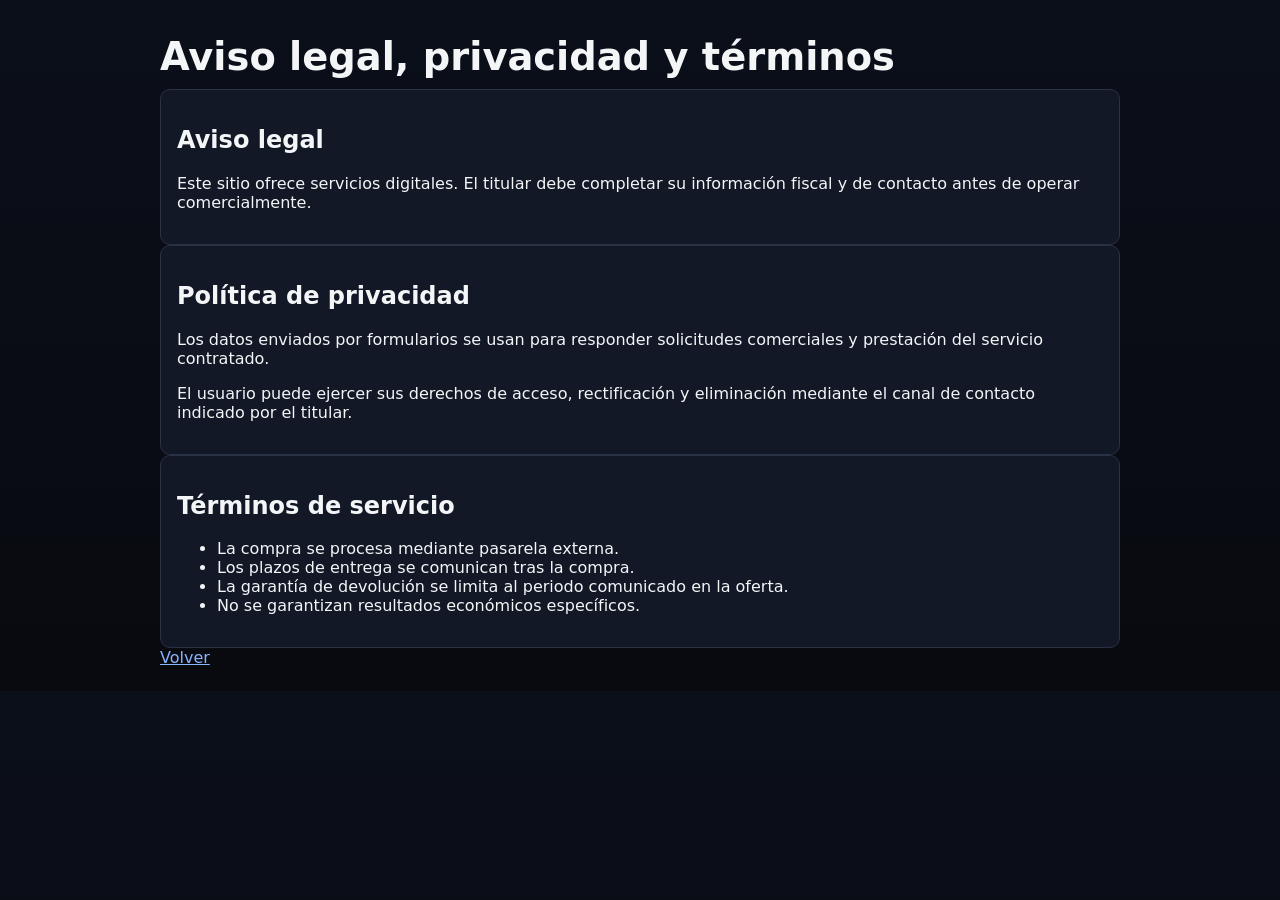
==== legal.html @ d9a34498 "feat: implement legal monetization MVP landing checkout tracking and compliance Agent-Logs-Url: http" ====
<!doctype html>
<html lang="es">
<head>
  <meta charset="utf-8">
  <meta name="viewport" content="width=device-width, initial-scale=1">
  <title>Legal | MVP Comercial</title>
  <link rel="stylesheet" href="./styles.css">
</head>
<body>
  <main class="container">
    <h1>Aviso legal, privacidad y términos</h1>

    <section class="card">
      <h2>Aviso legal</h2>
      <p>Este sitio ofrece servicios digitales. El titular debe completar su información fiscal y de contacto antes de operar comercialmente.</p>
    </section>

    <section class="card">
      <h2>Política de privacidad</h2>
      <p>Los datos enviados por formularios se usan para responder solicitudes comerciales y prestación del servicio contratado.</p>
      <p>El usuario puede ejercer sus derechos de acceso, rectificación y eliminación mediante el canal de contacto indicado por el titular.</p>
    </section>

    <section class="card">
      <h2>Términos de servicio</h2>
      <ul>
        <li>La compra se procesa mediante pasarela externa.</li>
        <li>Los plazos de entrega se comunican tras la compra.</li>
        <li>La garantía de devolución se limita al periodo comunicado en la oferta.</li>
        <li>No se garantizan resultados económicos específicos.</li>
      </ul>
    </section>

    <a href="./index.html" class="link">Volver</a>
  </main>
</body>
</html>
---- styles.css ----
:root {
  color-scheme: dark;
  --bg: #090b10;
  --surface: #121826;
  --text: #f3f5f7;
  --muted: #a9b0bc;
  --primary: #00d68f;
  --secondary: #3d8bff;
}

* { box-sizing: border-box; }

body {
  margin: 0;
  font-family: Inter, system-ui, -apple-system, Segoe UI, Roboto, sans-serif;
  background: linear-gradient(180deg, #0b0f1a, #080a0f);
  color: var(--text);
}

.container {
  width: min(960px, 92vw);
  margin: 0 auto;
  padding: 24px 0;
}

.badge {
  display: inline-block;
  background: rgba(0, 214, 143, 0.15);
  color: var(--primary);
  padding: 6px 10px;
  border-radius: 999px;
  font-size: 12px;
}

h1 {
  margin: 10px 0;
  font-size: clamp(1.7rem, 3.6vw, 2.4rem);
}

.lead { color: var(--muted); max-width: 70ch; }

.price-box {
  display: grid;
  gap: 4px;
  background: var(--surface);
  border: 1px solid #2a3142;
  padding: 14px;
  border-radius: 10px;
  margin: 16px 0;
}

.cta-row {
  display: flex;
  flex-wrap: wrap;
  gap: 10px;
}

.btn {
  border: 0;
  border-radius: 8px;
  padding: 12px 16px;
  font-weight: 700;
  cursor: pointer;
}

.btn.primary { background: var(--primary); color: #06221a; }
.btn.secondary { background: var(--secondary); color: #fff; }

.note { color: var(--muted); font-size: 14px; }

.sections {
  display: grid;
  grid-template-columns: repeat(auto-fit, minmax(260px, 1fr));
  gap: 16px;
}

.card {
  background: var(--surface);
  border: 1px solid #293145;
  border-radius: 10px;
  padding: 16px;
}

label { display: block; margin-top: 10px; font-size: 14px; }
input {
  margin-top: 4px;
  width: 100%;
  border: 1px solid #2d3748;
  border-radius: 8px;
  padding: 10px 12px;
  background: #0f1522;
  color: var(--text);
}

.status { margin-top: 8px; font-size: 14px; color: var(--muted); }
.link { color: #8ab4ff; }

.footer { padding-bottom: 40px; }

pre {
  white-space: pre-wrap;
  background: #0d1320;
  border: 1px solid #2d3750;
  border-radius: 8px;
  padding: 10px;
}

.cookie-banner {
  position: fixed;
  right: 16px;
  bottom: 16px;
  background: #111827;
  border: 1px solid #2b364f;
  border-radius: 10px;
  width: min(380px, 90vw);
  padding: 14px;
}

.hidden { display: none; }
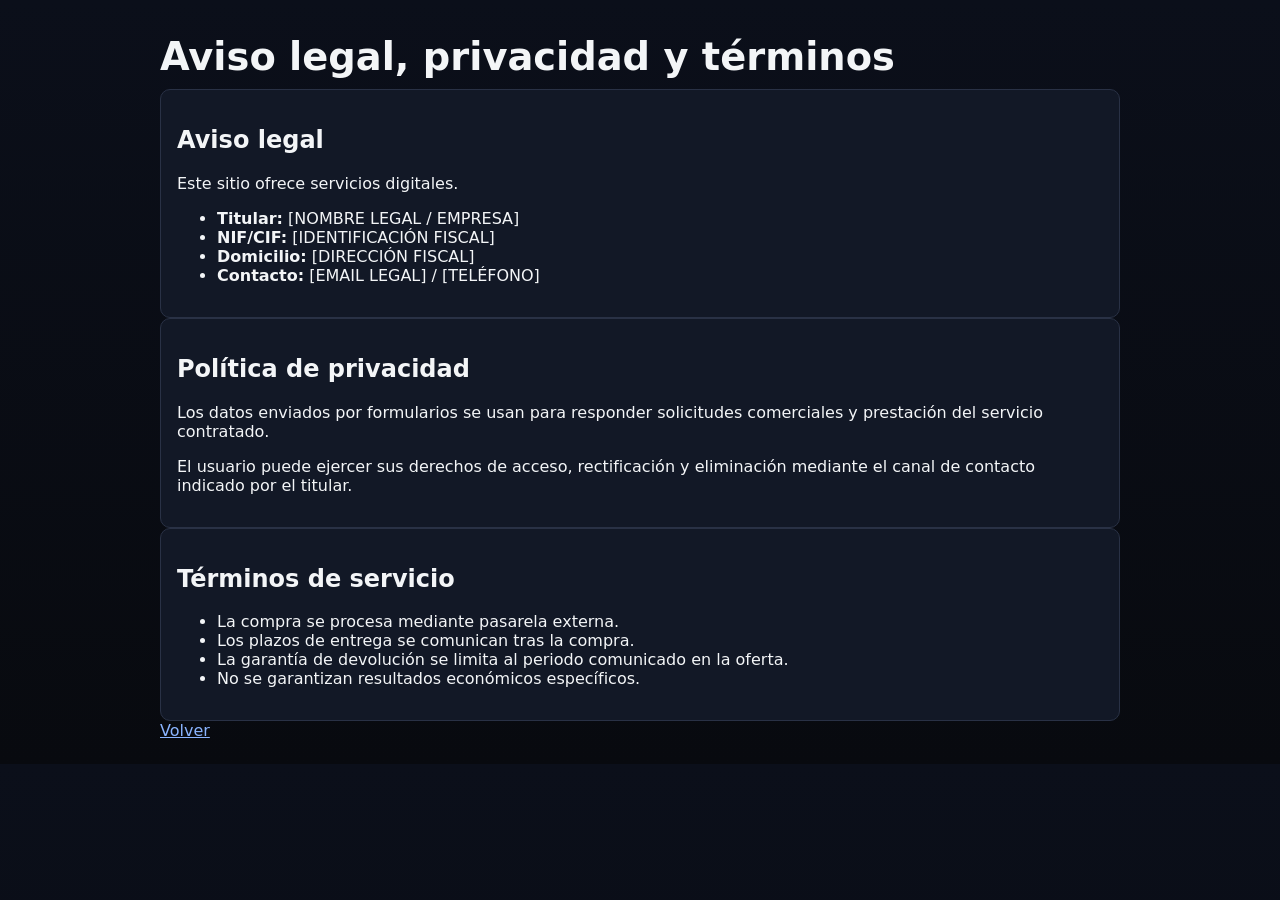
==== commit a5e25c6b: "feat: make templates and stripe reference param configurable and add legal placeholders Agent-Logs-U" ====
--- a/legal.html
+++ b/legal.html
@@ -12,7 +12,13 @@
 
     <section class="card">
       <h2>Aviso legal</h2>
-      <p>Este sitio ofrece servicios digitales. El titular debe completar su información fiscal y de contacto antes de operar comercialmente.</p>
+      <p>Este sitio ofrece servicios digitales.</p>
+      <ul>
+        <li><strong>Titular:</strong> [NOMBRE LEGAL / EMPRESA]</li>
+        <li><strong>NIF/CIF:</strong> [IDENTIFICACIÓN FISCAL]</li>
+        <li><strong>Domicilio:</strong> [DIRECCIÓN FISCAL]</li>
+        <li><strong>Contacto:</strong> [EMAIL LEGAL] / [TELÉFONO]</li>
+      </ul>
     </section>
 
     <section class="card">
